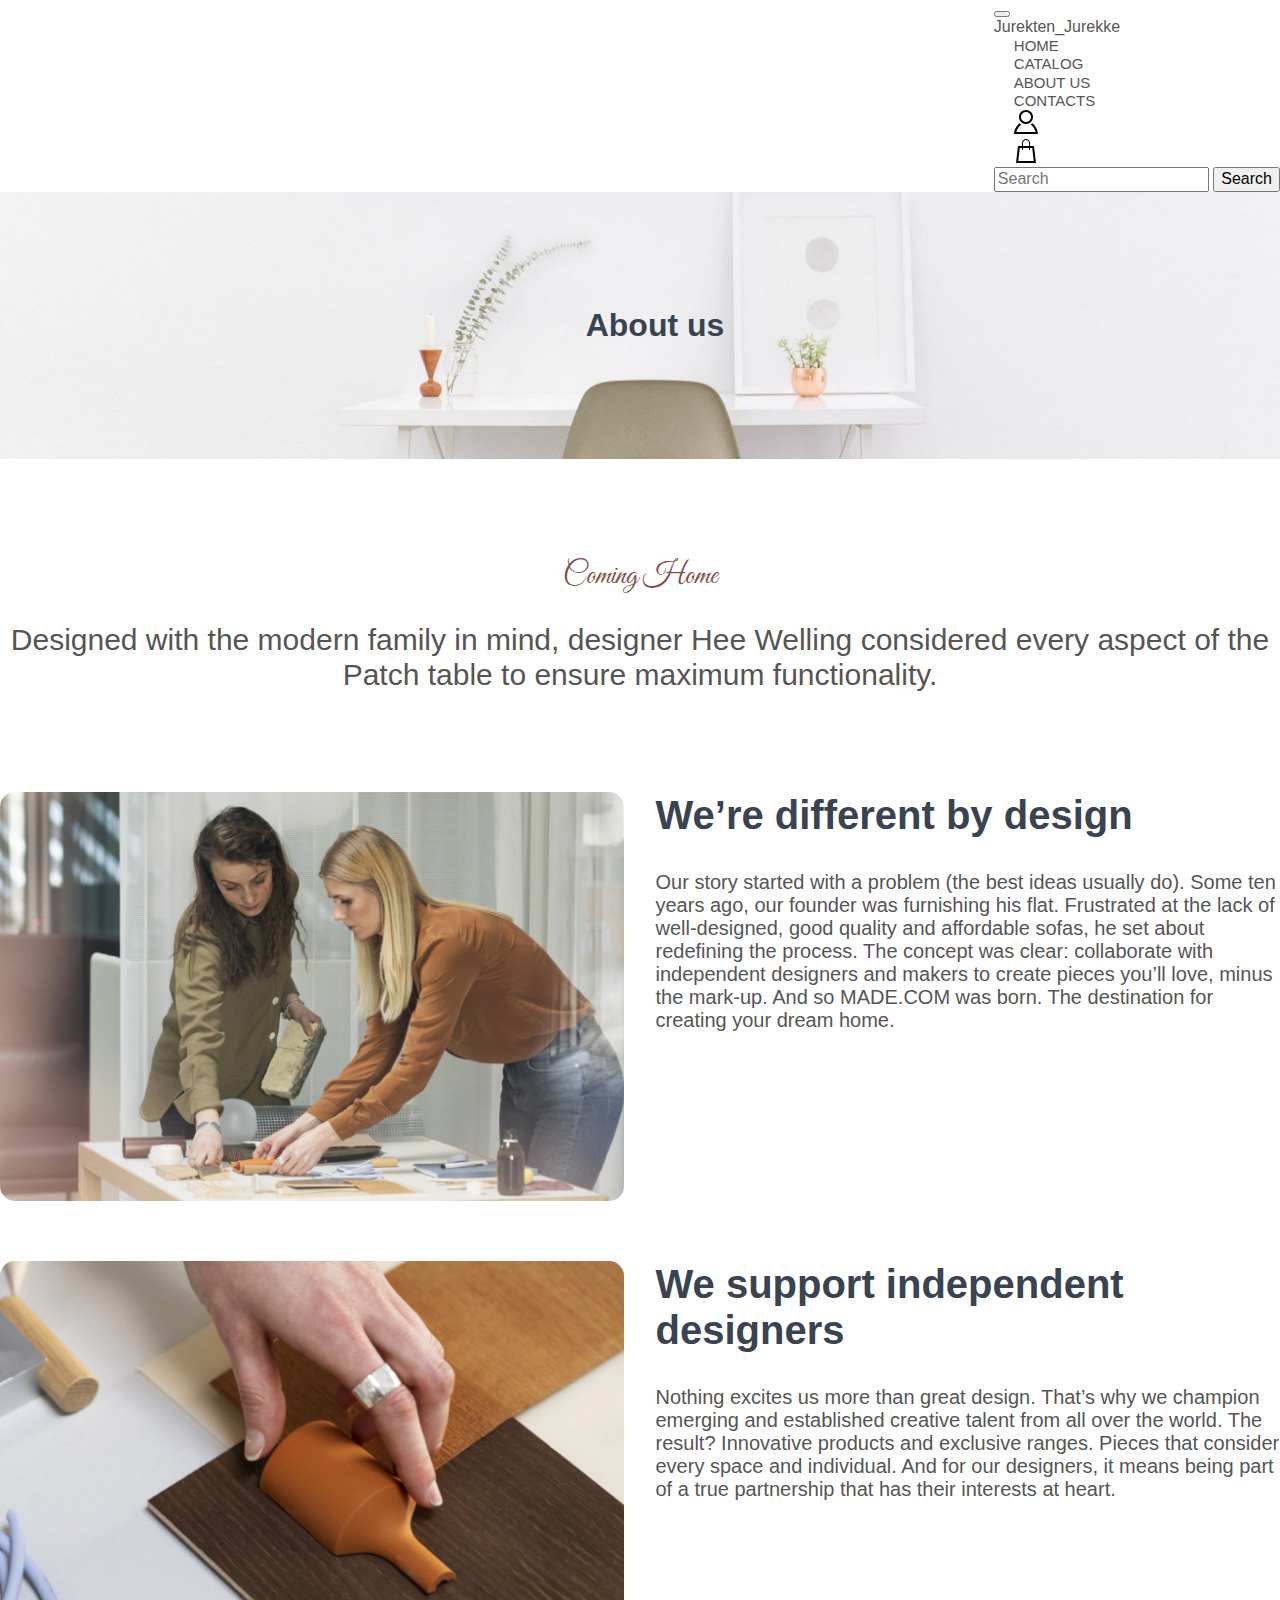
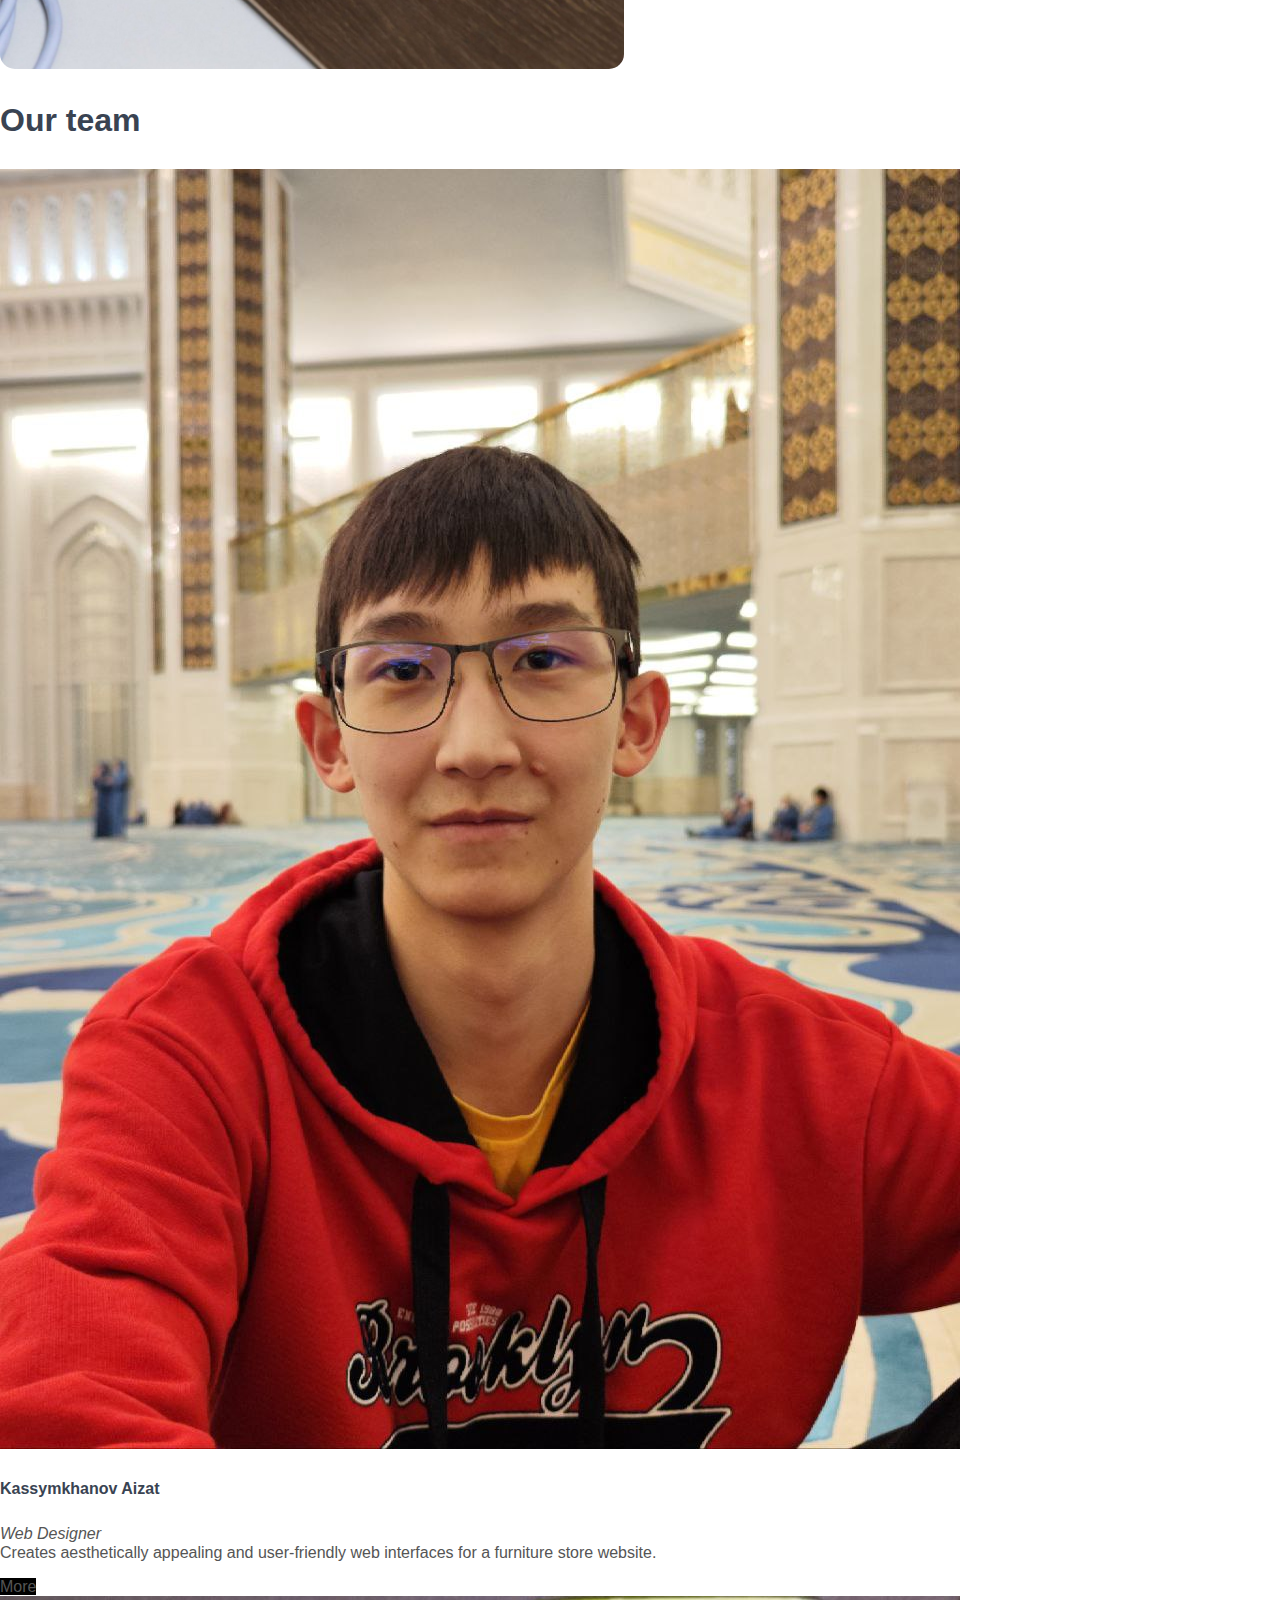
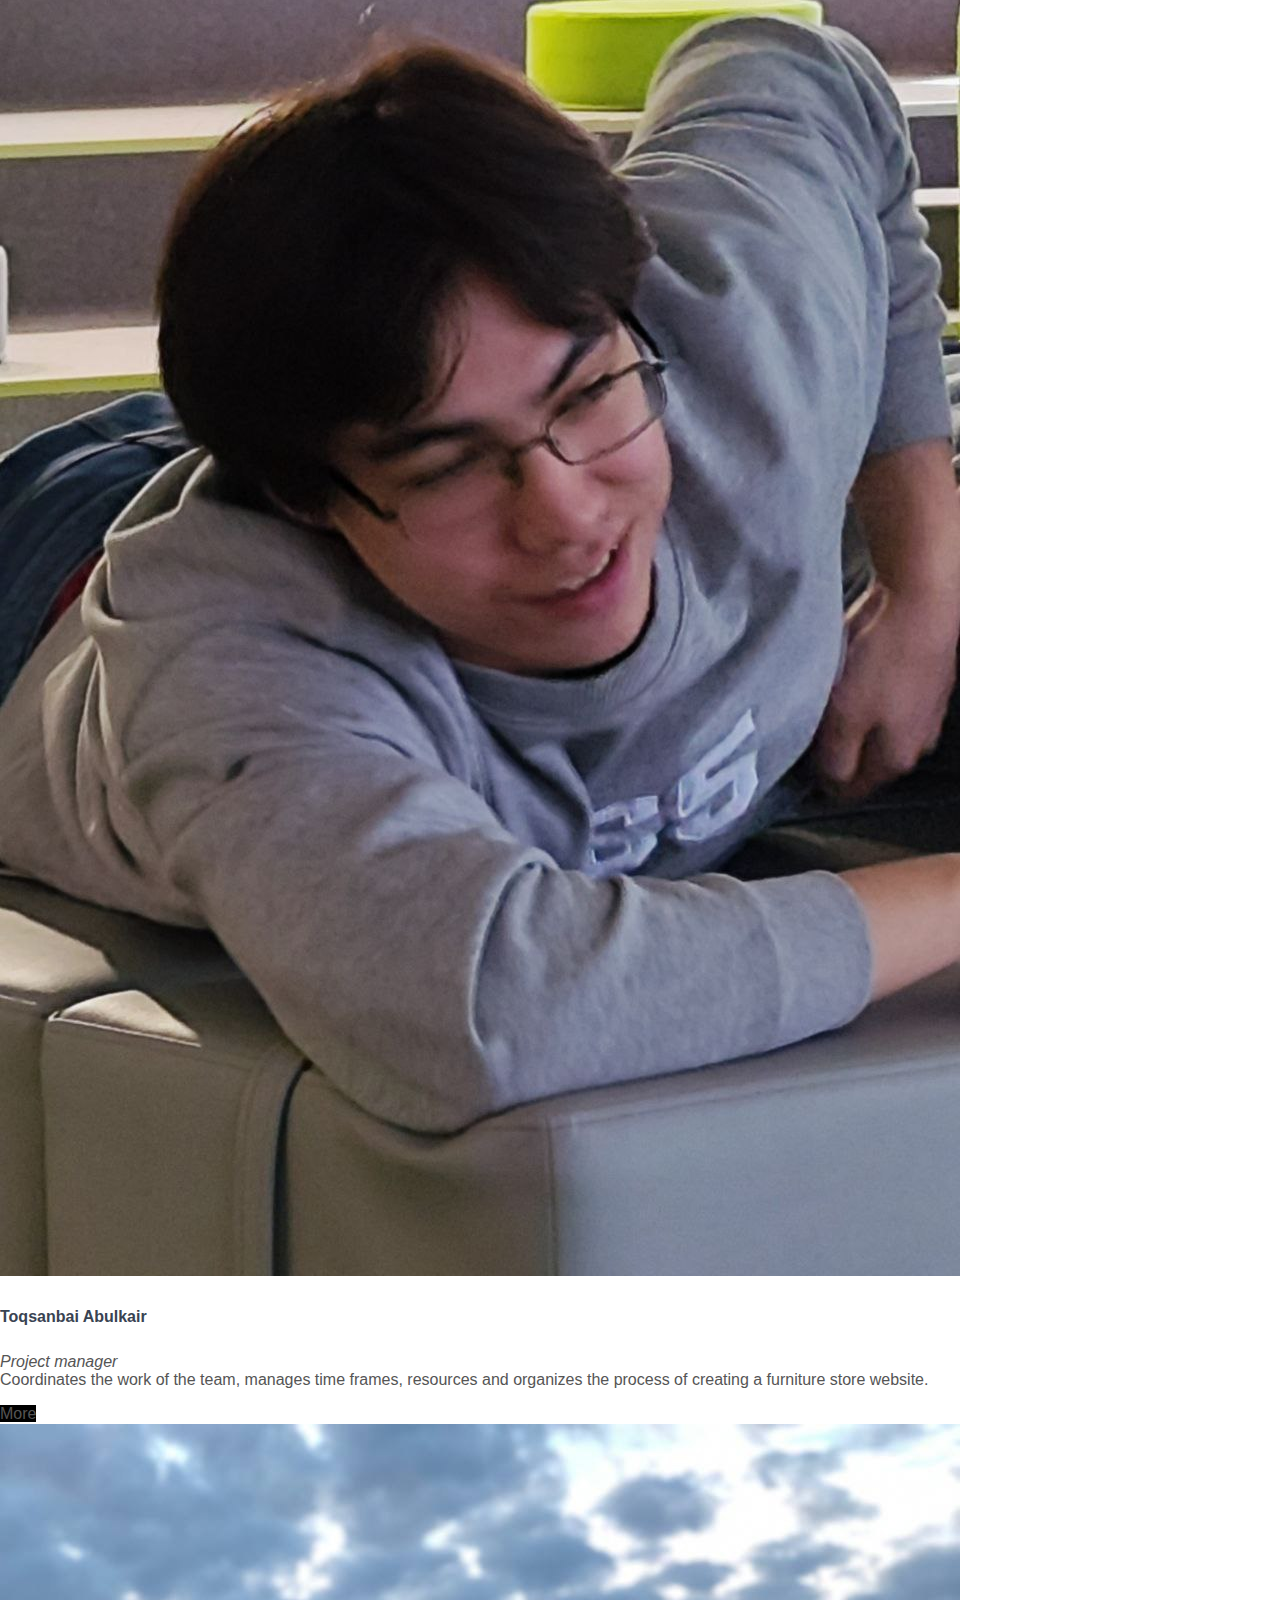
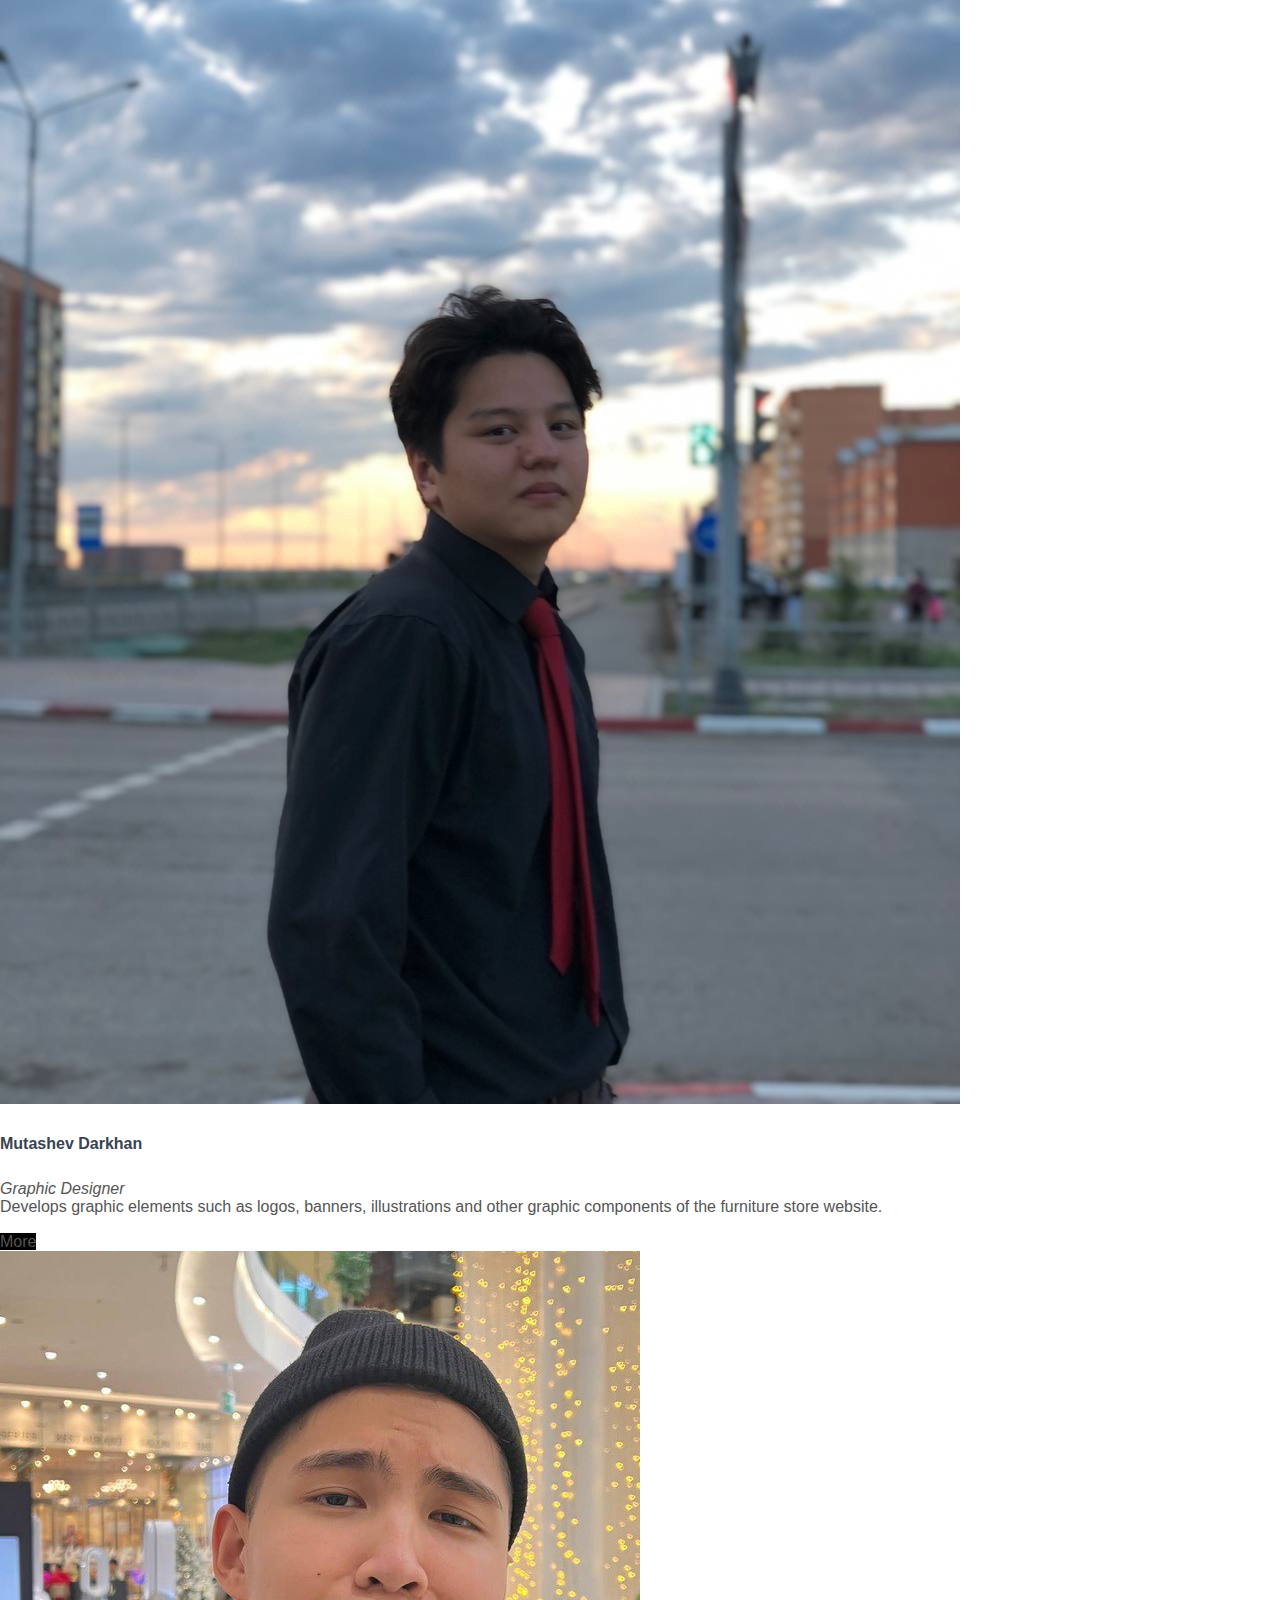
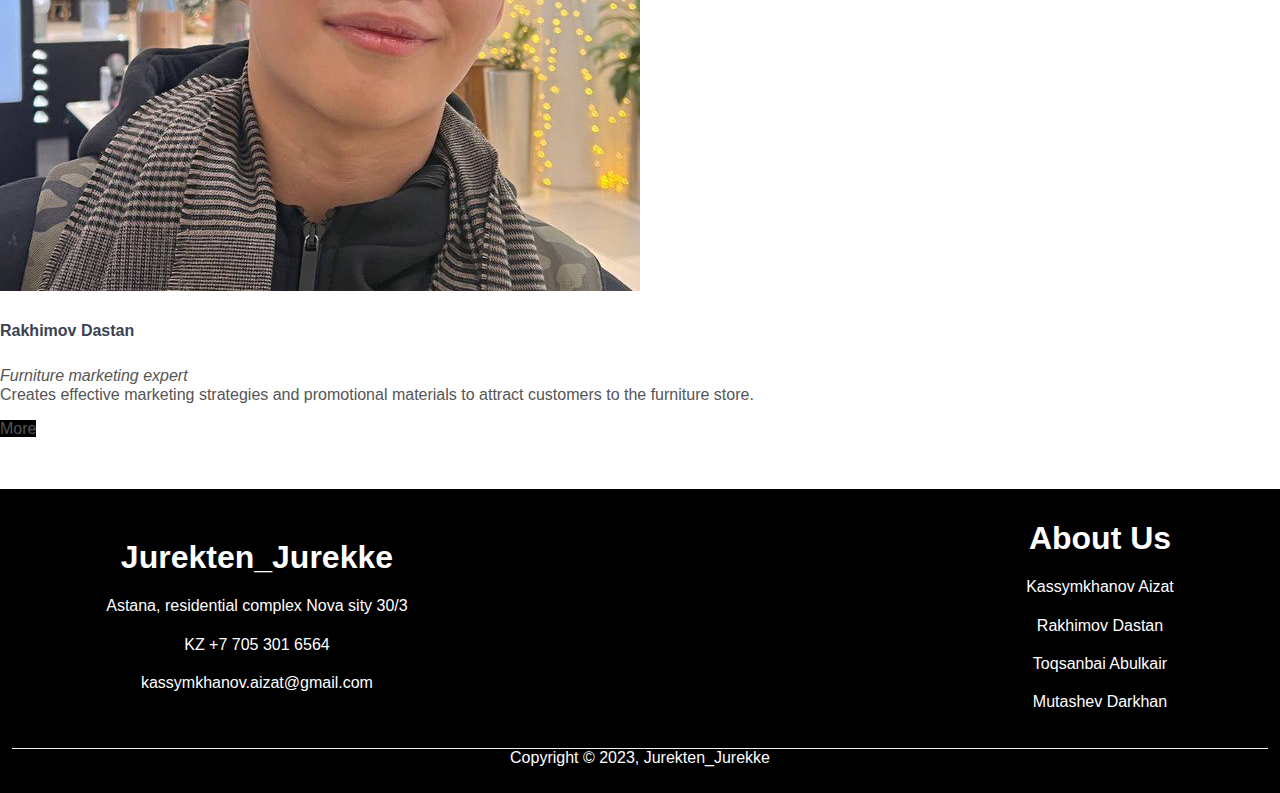
==== jurekten_jurekke/about-us.html @ 82049934 "Add files via upload" ====
<!DOCTYPE html>
<html>
  <head>
    <meta charset="utf-8" />
    <title>Jurekten_Jurekke-home-page</title>
    <link rel="stylesheet" href="../css/slick.css" />
    <link rel="stylesheet" href="../css/slick-theme.css" />
    <link rel="preconnect" href="https://fonts.googleapis.com" />
    <link rel="preconnect" href="https://fonts.gstatic.com" crossorigin />
    <link rel="preconnect" href="https://fonts.googleapis.com" />
    <link rel="preconnect" href="https://fonts.gstatic.com" crossorigin />
    <link
      href="https://fonts.googleapis.com/css2?family=Great+Vibes&display=swap"
      rel="stylesheet"
    />
    <link rel="stylesheet" href="../css/normalize.css" />
    <link href="https://cdn.jsdelivr.net/npm/bootstrap@5.3.0-alpha3/dist/css/bootstrap.min.css" rel="stylesheet" integrity="sha384-KK94CHFLLe+nY2dmCWGMq91rCGa5gtU4mk92HdvYe+M/SXH301p5ILy+dN9+nJOZ" crossorigin="anonymous">
    <script src="https://cdn.jsdelivr.net/npm/bootstrap@5.3.0-alpha3/dist/js/bootstrap.bundle.min.js" integrity="sha384-ENjdO4Dr2bkBIFxQpeoTz1HIcje39Wm4jDKdf19U8gI4ddQ3GYNS7NTKfAdVQSZe" crossorigin="anonymous"></script>
    <link rel="stylesheet" href="../css/about-us.css" />
    <link rel="icon" type="image/x-icon" href="/img/favicon_io (1)/favicon.ico">
  </head>
  <body>
    <header class="header" id="header">
      <div class="container">
        <nav class="navbar navbar-expand-lg bg-body-tertiary">
          <div class="container-fluid">
            <button
              class="navbar-toggler"
              type="button"
              data-bs-toggle="collapse"
              data-bs-target="#navbarTogglerDemo01"
              aria-controls="navbarTogglerDemo01"
              aria-expanded="false"
              aria-label="Toggle navigation"
            >
              <span class="navbar-toggler-icon"></span>
            </button>
            <div class="collapse navbar-collapse" id="navbarTogglerDemo01">
              <a class="navbar-brand" href="/index.html">Jurekten_Jurekke</a>
              <ul class="navbar-nav me-auto mb-2 mb-lg-0">
                <li class="nav-item">
                  <a class="nav-link active" href="/index.html">Home</a>
                </li>
                <li class="nav-item">
                  <a class="nav-link" href="../jurekten_jurekke/catalog.html"
                    >Catalog</a
                  >
                </li>
                <li class="nav-item">
                  <a class="nav-link" href="../jurekten_jurekke/about-us.html"
                    >About Us</a
                  >
                </li>
                <li class="nav-item">
                  <a class="nav-link disabled">Contacts</a>
                </li>
                <li class="nav-item">
                  <a class="nav-link" href="../jurekten_jurekke/account.html">
                    <svg
                      xmlns="http://www.w3.org/2000/svg"
                      width="24"
                      height="24"
                      viewBox="0 0 24 24"
                    >
                      <path
                        d="M12 2c2.757 0 5 2.243 5 5.001 0 2.756-2.243 5-5 5s-5-2.244-5-5c0-2.758 2.243-5.001 5-5.001zm0-2c-3.866 0-7 3.134-7 7.001 0 3.865 3.134 7 7 7s7-3.135 7-7c0-3.867-3.134-7.001-7-7.001zm6.369 13.353c-.497.498-1.057.931-1.658 1.302 2.872 1.874 4.378 5.083 4.972 7.346h-19.387c.572-2.29 2.058-5.503 4.973-7.358-.603-.374-1.162-.811-1.658-1.312-4.258 3.072-5.611 8.506-5.611 10.669h24c0-2.142-1.44-7.557-5.631-10.647z"
                      />
                    </svg>
                  </a>
                </li>
                <li class="nav-item">
                  <a class="nav-link" href="../jurekten_jurekke/cart.html">
                    <svg
                      xmlns="http://www.w3.org/2000/svg"
                      width="24"
                      height="24"
                      viewBox="0 0 24 24"
                    >
                      <path
                        d="M20 7h-4v-3c0-2.209-1.791-4-4-4s-4 1.791-4 4v3h-4l-2 17h20l-2-17zm-11-3c0-1.654 1.346-3 3-3s3 1.346 3 3v3h-6v-3zm-4.751 18l1.529-13h2.222v1.5c0 .276.224.5.5.5s.5-.224.5-.5v-1.5h6v1.5c0 .276.224.5.5.5s.5-.224.5-.5v-1.5h2.222l1.529 13h-15.502z"
                      />
                    </svg>
                  </a>
                </li>
              </ul>
              <form class="d-flex" role="search">
                <input
                  class="form-control me-2"
                  type="search"
                  placeholder="Search"
                  aria-label="Search"
                />
                <button class="btn btn-outline-success" type="submit">
                  <a href="../jurekten_jurekke/catalog.html">Search</a>
                </button>
              </form>
            </div>
          </div>
        </nav>
      </div>
    </header>
    <div class="img__text">
      <h1 style="margin-top: 9%; margin-bottom: 9%; margin-left: 30px">
        About us
      </h1>
    </div>
    <section class="welcome">
      <div class="container">
        <div class="welcome-inner">
          <h1 class="title">Coming Home</h1>
          <p class="welcome-text">
            Designed with the modern family in mind, designer Hee Welling
            considered every aspect of the Patch table to ensure maximum
            functionality.
          </p>
        </div>
      </div>
    </section>
    <section class="section-container">
      <div class="container">
        <div class="section-content">
          <div class="section-image">
            <img src="/img/contact_1.jpg" alt="Фото" />
          </div>
          <div class="section-text">
            <h2>We’re different by design</h2>
            <p>
              Our story started with a problem (the best ideas usually do). Some
              ten years ago, our founder was furnishing his flat. Frustrated at
              the lack of well-designed, good quality and affordable sofas, he
              set about redefining the process. The concept was clear:
              collaborate with independent designers and makers to create pieces
              you’ll love, minus the mark-up. And so MADE.COM was born. The
              destination for creating your dream home.
            </p>
          </div>
        </div>
      </div>
    </section>
    <br />
    <br />
    <br />
    <section class="section-container">
      <div class="container">
        <div class="section-content">
          <div class="section-image">
            <img src="/img/contact_2-1536x1006.jpg" alt="Фото" />
          </div>
          <div class="section-text">
            <h2>We support independent designers</h2>
            <p>
              Nothing excites us more than great design. That’s why we champion
              emerging and established creative talent from all over the world.
              The result? Innovative products and exclusive ranges. Pieces that
              consider every space and individual. And for our designers, it
              means being part of a true partnership that has their interests at
              heart.
            </p>
          </div>
        </div>
      </div>
    </section>
    <br>
          <div class="container" style = "padding-bottom: 50px;">
            <h1 style="margin: 10px 0 30px">
              Our team
            </h1>
            <div class="row row-cols-1 row-cols-md-2 g-4">
              <div class="col-sm-12 col-md-6 col-lg-4">
                <div class="card h-100">
                  <img
                    src="/img/msg-916537334-52726.jpg"
                    class="card-img-top"
                    alt="scratch"
                  />
                  <div class="card-body">
                    <h5 class="card-title">Kassymkhanov Aizat</h5>
                    <p class="card-text">
                      <em>Web Designer</em>
                      <br>
                      Creates aesthetically appealing and user-friendly web interfaces for a furniture store website.
                      <br>
                    </p>
                    <a href="/jurekten_jurekke/info.html" class="btn btn-primary"
              >More</a>
                  </div>
                </div>
              </div>
              <div class=" col-sm-12 col-md-6 col-lg-4">
                <div class="card h-100">
                  <img
                    src="/img/msg-916537334-52732.jpg"
                    class="card-img-top"
                    alt="..."
                  />
                  <div class="card-body">
                    <h5 class="card-title">Toqsanbai Abulkair</h5>
                    <p class="card-text">
                      <em>Project manager</em>
                      <br>
                      Coordinates the work of the team, manages time frames, resources and organizes the process of creating a furniture store website.
                      <br>
                    </p>
                    <a href="/jurekten_jurekke/info.html" class="btn btn-primary"
              >More</a>
                  </div>
                </div>
              </div>
              <div class=" col-sm-12 col-md-6 col-lg-4">
                <div class="card h-100">
                  <img
                    src="/img/photo_2023-04-19_10-31-04.jpg"
                    class="card-img-top"
                    alt="..."
                  />
                  <div class="card-body">
                    <h5 class="card-title">Mutashev Darkhan</h5>
                    <p class="card-text">
                      <em>Graphic Designer</em>
                      <br>
                      Develops graphic elements such as logos, banners, illustrations and other graphic components of the furniture store website.
                    </p>
                    <a href="/jurekten_jurekke/info.html" class="btn btn-primary"
              >More</a>
                  </div>
                </div>
              </div>
              <div class=" col-sm-12 col-md-6 col-lg-4">
                <div class="card h-100">
                  <img
                    src="/img/photo_2023-05-03_10-28-27.jpg"
                    class="card-img-top"
                    alt="..."
                  />
                  <div class="card-body">
                    <h5 class="card-title">Rakhimov Dastan</h5>
                    <p class="card-text">
                      <em>Furniture marketing expert</em>
                      <br>
                      Creates effective marketing strategies and promotional materials to attract customers to the furniture store.
                      <br>
                    
                    </p>
                    <a href="/jurekten_jurekke/info.html" class="btn btn-primary"
              >More</a>
                  </div>
                </div>
              </div>
            </div>
          </div>
        </div>
      </div>
    </div>
    <footer>
      <div class="container-fluid">
        <div class="row footer__inner">
          <div class="col-12 col-md-6 company__info">
            <ul class="company__info__inner">
              <h1 class="company__name">Jurekten_Jurekke</h1>
              <li class="company__info__item">
                Astana, residential complex Nova sity 30/3
              </li>
              <li class="company__info__item">KZ +7 705 301 6564</li>
              <li class="company__info__item">kassymkhanov.aizat@gmail.com</li>
            </ul>
          </div>
          <div class="col-12 col-md-6 authors">
            <div class="about__us">
              <ul class="about__us__inner">
                <h1 class="about__us__text">About Us</h1>
                <li class="authors__name">Kassymkhanov Aizat</li>
                <li class="authors__name">Rakhimov Dastan</li>
                <li class="authors__name">Toqsanbai Abulkair</li>
                <li class="authors__name">Mutashev Darkhan</li>
              </ul>
            </div>
          </div>
        </div>
        <p class="footer__text">Copyright &copy; 2023, Jurekten_Jurekke</p>
      </div>
    </footer>
    <script src="https://ajax.googleapis.com/ajax/libs/jquery/3.6.4/jquery.min.js"></script>
    <script src="/js/slick.min.js"></script>
    <script src="/js/main.js"></script>
  </body>
</html>
---- css/about-us.css ----
*,                     /*                                  general style for all pages >                                       */
*::after,                 
*::before {
  box-sizing: border-box;
  font-family: -apple-system, BlinkMacSystemFont, "segoe ui", roboto, oxygen,
    ubuntu, cantarell, "fira sans", "droid sans", "helvetica neue", Arial,
    sans-serif;
  font-size: 16px;
  -webkit-font-smoothing: antialiased;
  -moz-osx-font-smoothing: grayscale;
}

html {
  scroll-behavior: smooth;
  height: 100%;
}

body {
  position: relative;
  min-height: 100%;
  color: #555555;
  background-color: #ffffff;
}

ul {
  padding: 0;
  margin: 0;
  list-style: none;
}

li {
  padding-left: 0;
}

a {
  text-decoration: none;
  color: inherit;
}

hr {
  color: #aaa;
}

h1,
h2,
h3,
h4,
h5 {
  color: #394352;
}

nav a:hover {
  border-bottom: 1px solid #aaa;
}

nav {
  background-color: #ffffff;
  display: flex;
  flex-grow: 1;
  flex-basis: 0;
  justify-content: flex-end;
  align-content: center;
  align-items: center;
}

.menu__list {
  display: flex;
  align-items: center;
}

.menu__item {
  padding-left: 10px;
}

.menu__icons {
  margin-left: 180px;
  display: flex;
  justify-content: space-between;
}

.menu__icons__item {
  margin-right: 10px;
  padding-left: 10px;
}

.menu__link,
.nav-link {
  font-size: 15px;
  text-transform: uppercase;
  padding: 0px 20px;
  transition: all 0.2s;
} /*                        < general style for all pages                                 */

/*                         about-us-page style >                                 */

.img1 {
  width: 800px;
  height: 600px;
}

.img__text1 {
  background-size: cover;
  width: 100%;
  display: flex;
  justify-content: center;
  align-items: center;
}

.img__text {
  background-image: url(/img/breadcrumb-bg.jpg);
  background-size: cover;
  width: 100%;
  display: flex;
  justify-content: center;
  align-items: center;
}

.section-container {
  display: flex;
  align-items: center; /* Выравнивание элементов по вертикали */
}

.section-content {
  width: 100%; /* Ширина содержимого раздела */
  display: flex;
  justify-content: center; /* Выравнивание содержимого по горизонтали */
}

.section-image {
  flex: 1; /* Растягиваемый блок, чтобы занять все доступное пространство */
  padding-right: 10px; /* Отступ справа от фото */
}

.section-text {
  flex: 1; /* Растягиваемый блок, чтобы занять все доступное пространство */
  padding-left: 21px; /* Отступ слева от текста */
}

/* Дополнительные стили для изображения и текста */
.section-image img {
  max-width: 100%; /* Максимальная ширина изображения 100% от родительского блока */
  border-radius: 15px;
}

.section-text h2 {
  margin-top: 0; /* Убираем отступ сверху для заголовка */
  font-size: 40px;
}

.section-text p {
  font-size: 20px;
}

.team-section {
  text-align: center; /* Выравнивание заголовка по центру */
  margin-bottom: 30px;
}

.team-title {
  margin-bottom: 20px; /* Отступ снизу от заголовка */
  font-size: 36px;
}

.team-members {
  display: flex;
  justify-content: center; /* Выравнивание участников команды по горизонтали */
  width: 100%;
}

.team-member {
  flex: 1;
  text-align: center;
  padding: 20px;
}

.team-member img {
  width: 300px; /* Ширина фото участника */
  height: 300px; /* Высота фото участника */
  object-fit: cover; /* Масштабирование фото для заполнения области */
}

.team-member h3 {
  margin-top: 10px; /* Отступ сверху от имени участника */
}

.welcome {
  margin-bottom: 100px;
}

.title {
  margin-top: 100px;
  font-weight: lighter;
  font-size: 30px;
  color: #814e46;
  font-family: "Great Vibes", cursive;
}

.welcome-inner {
  margin: auto;
  text-align: center;
}
.welcome-text {
  font-size: 30px;
}
/*                            < about-us-page style                                       */

footer {
  /*                            general style for all pages >                          */
  background-color: black;
  color: white;
  padding: 10px 12px;
  width: 100%;
}

.footer__inner {
  display: flex;
  align-items: center;
  justify-content: space-between;
  width: 85%;
  margin: auto;
}

.company__name,
.about__us__text {
  color: white;
  text-align: center;
}

.company__info__item,
.authors__name {
  padding-bottom: 20px;
  text-align: center;
}

.footer__text {
  border-top: 1px solid #eeeeee;
  text-align: center;
} /*                   < general style for all pages  */

.btn-primary {
  background-color: black;
  border-color: black;
}

.jumbotron {
  margin-left: 50px;
}

.img-fluid {
  width: 500px;
  height: 600px;
}

.jumbotron-fluid {
  margin-top: 50px;
  margin-left: 10px;
  margin-bottom: 30px;
}
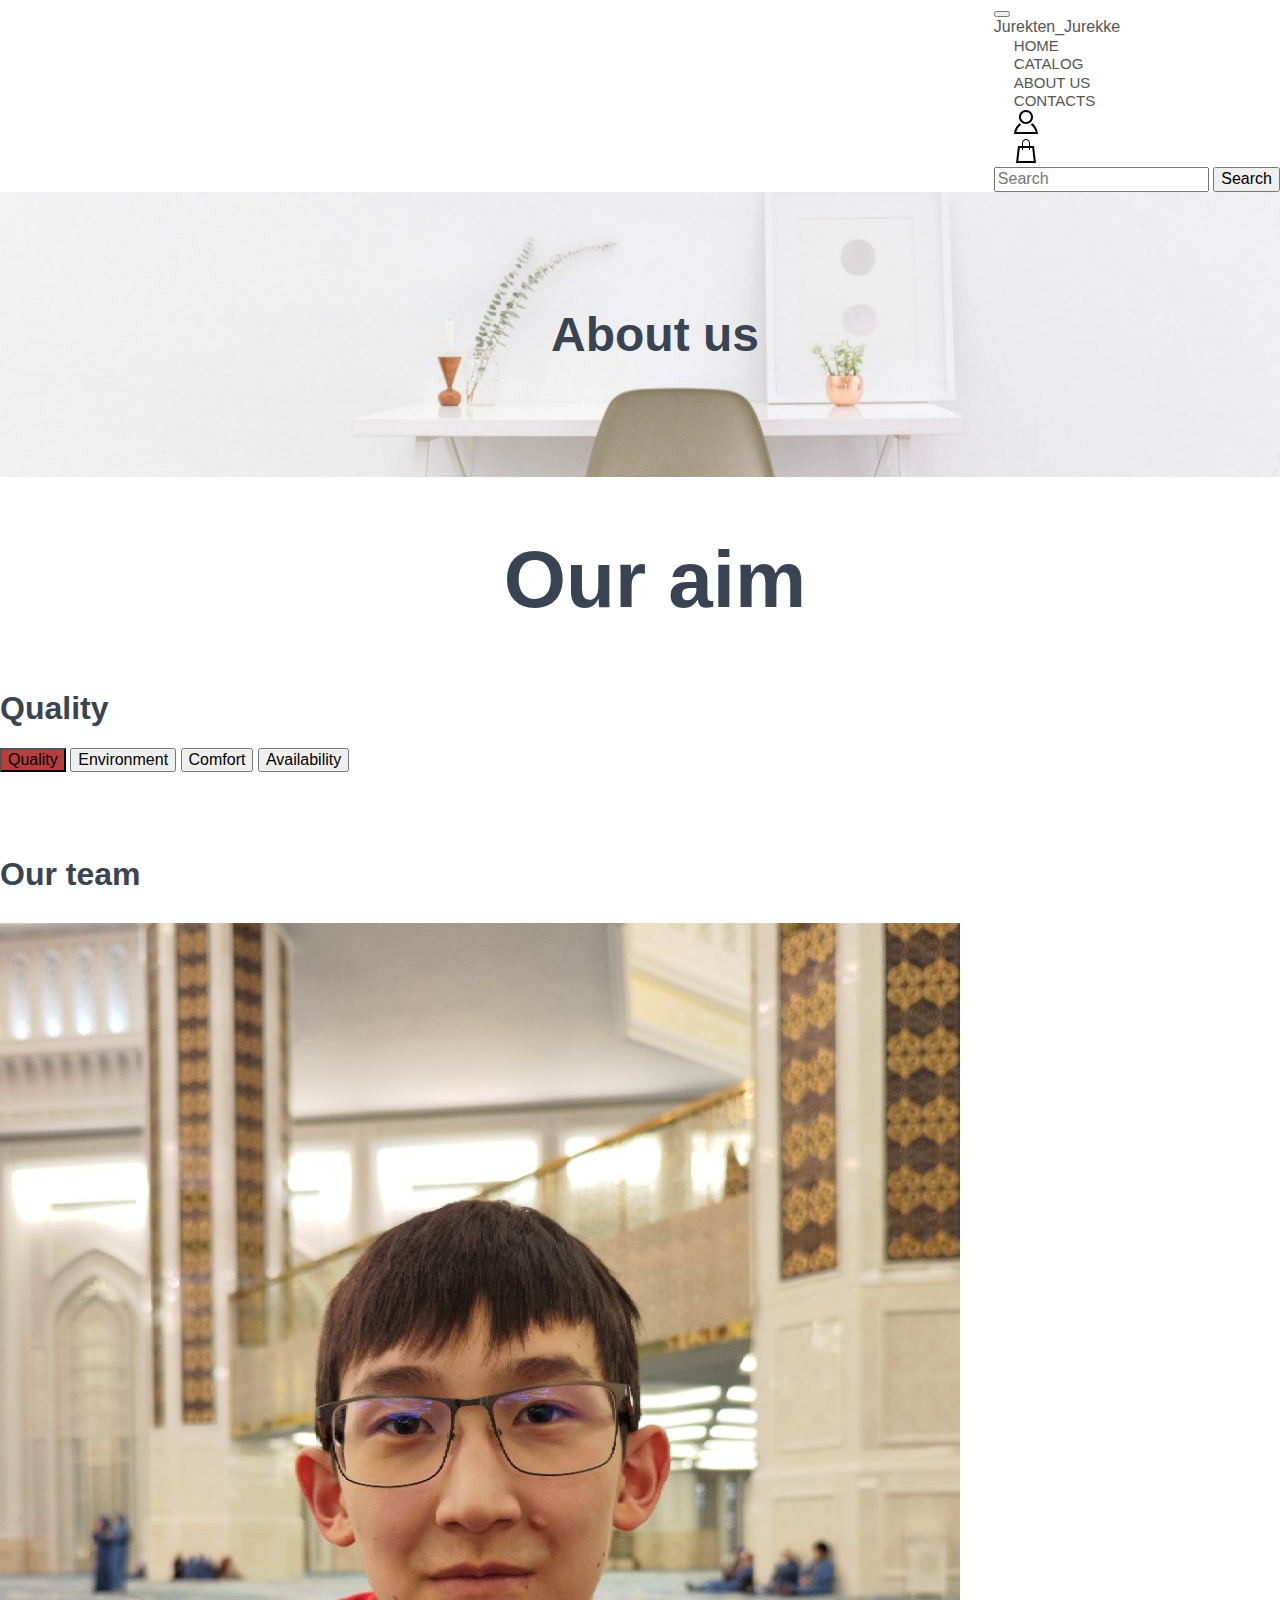
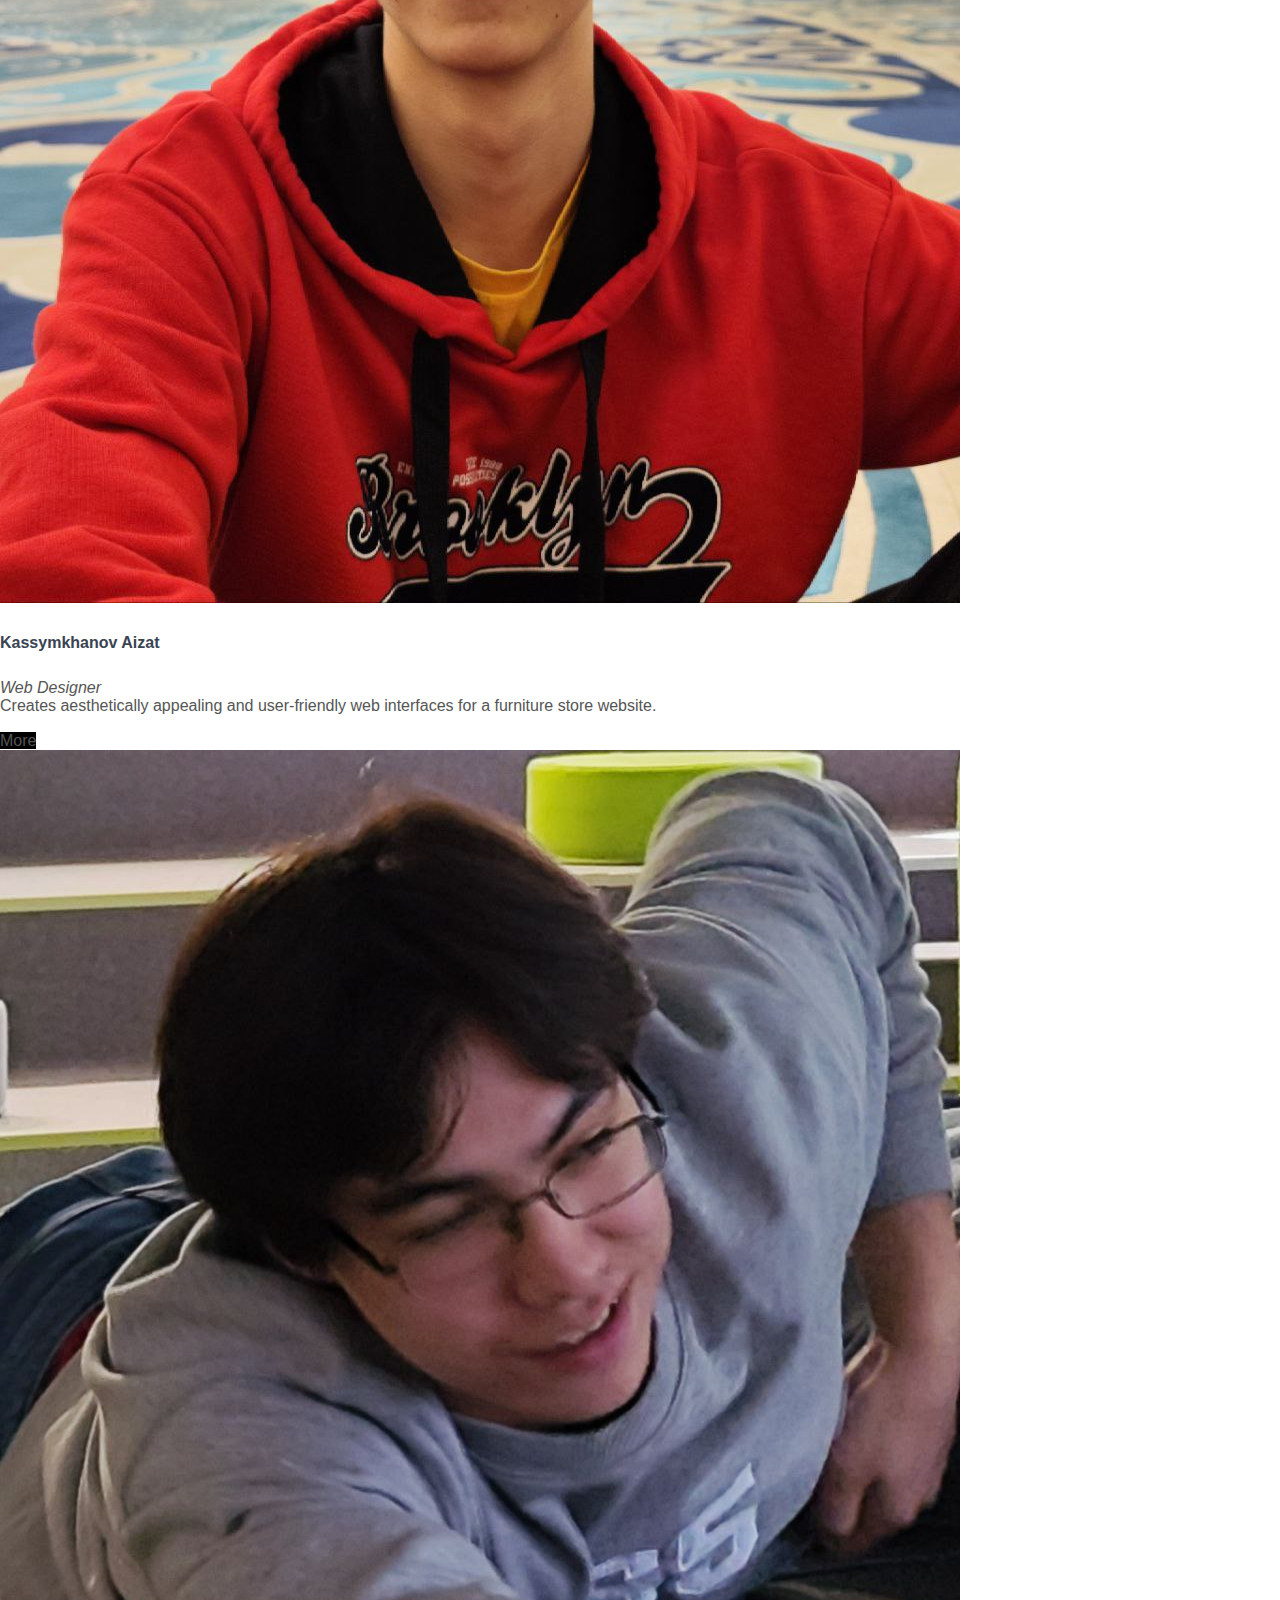
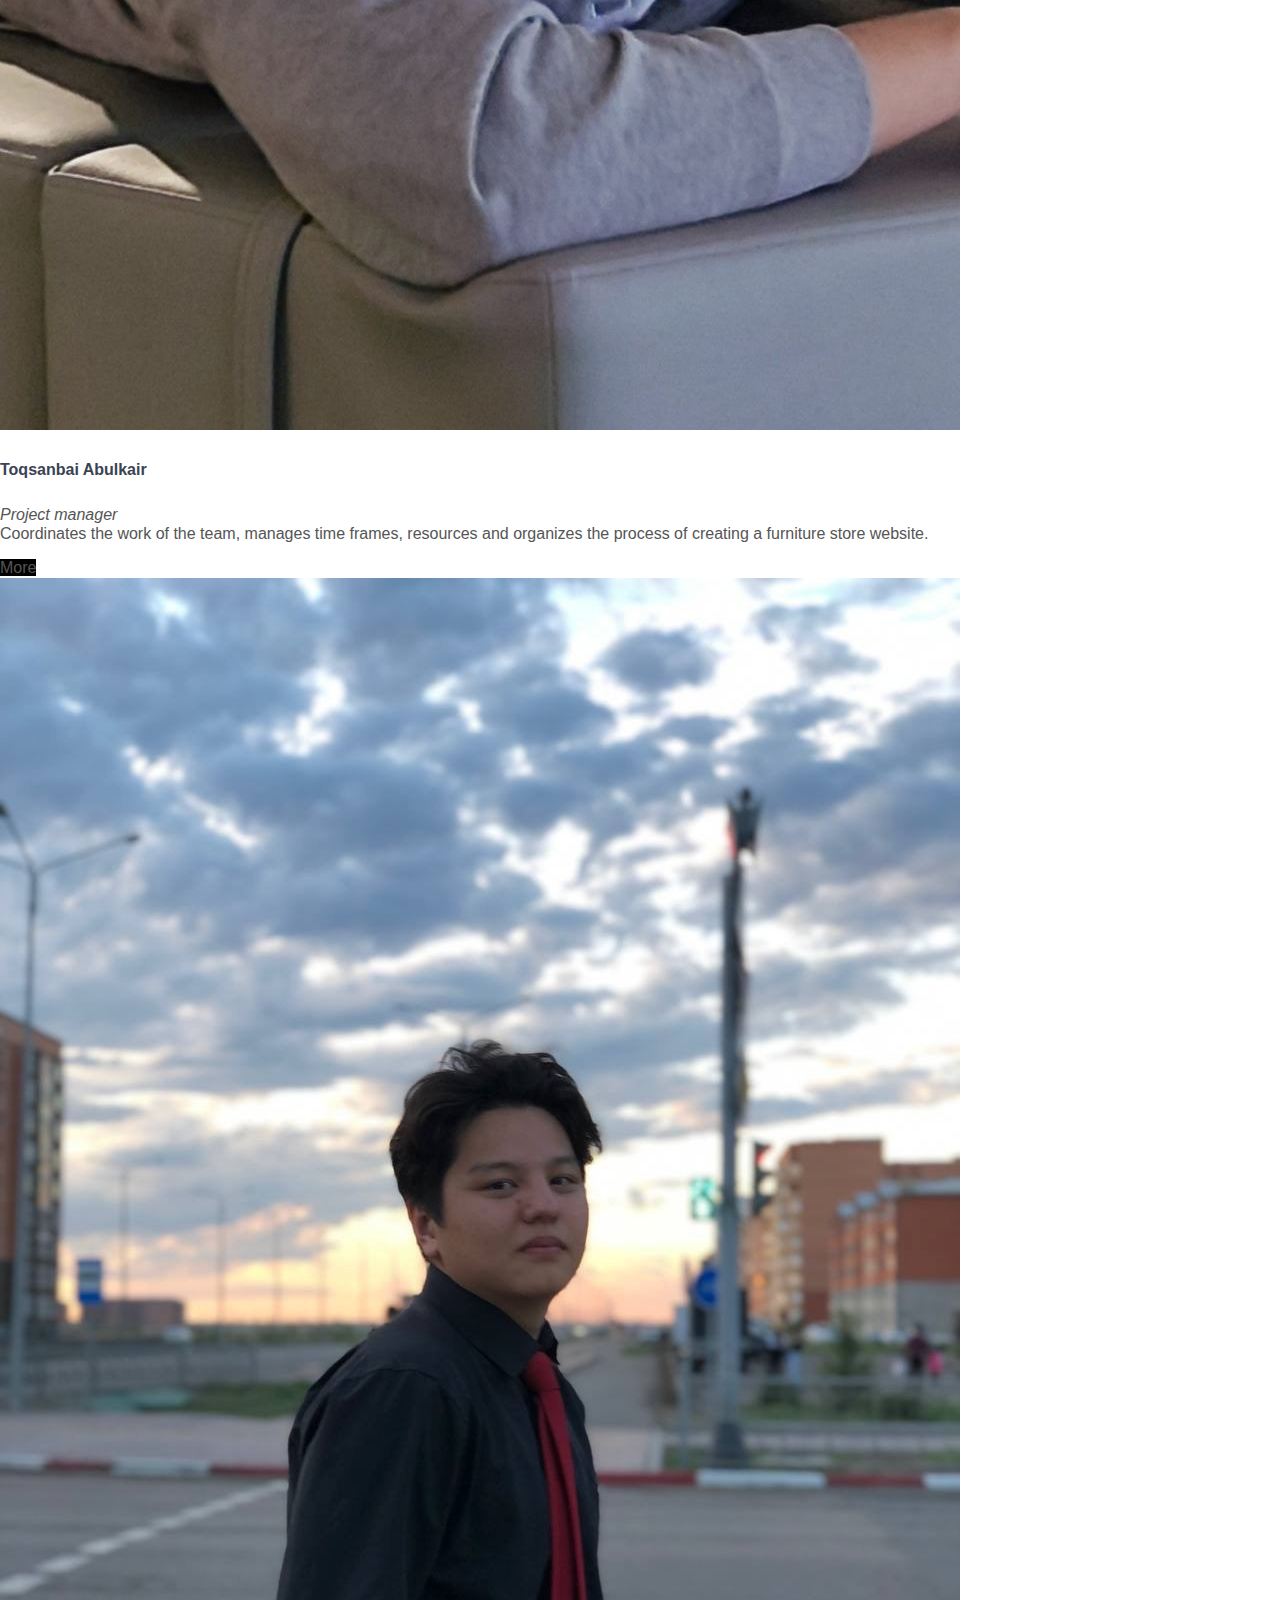
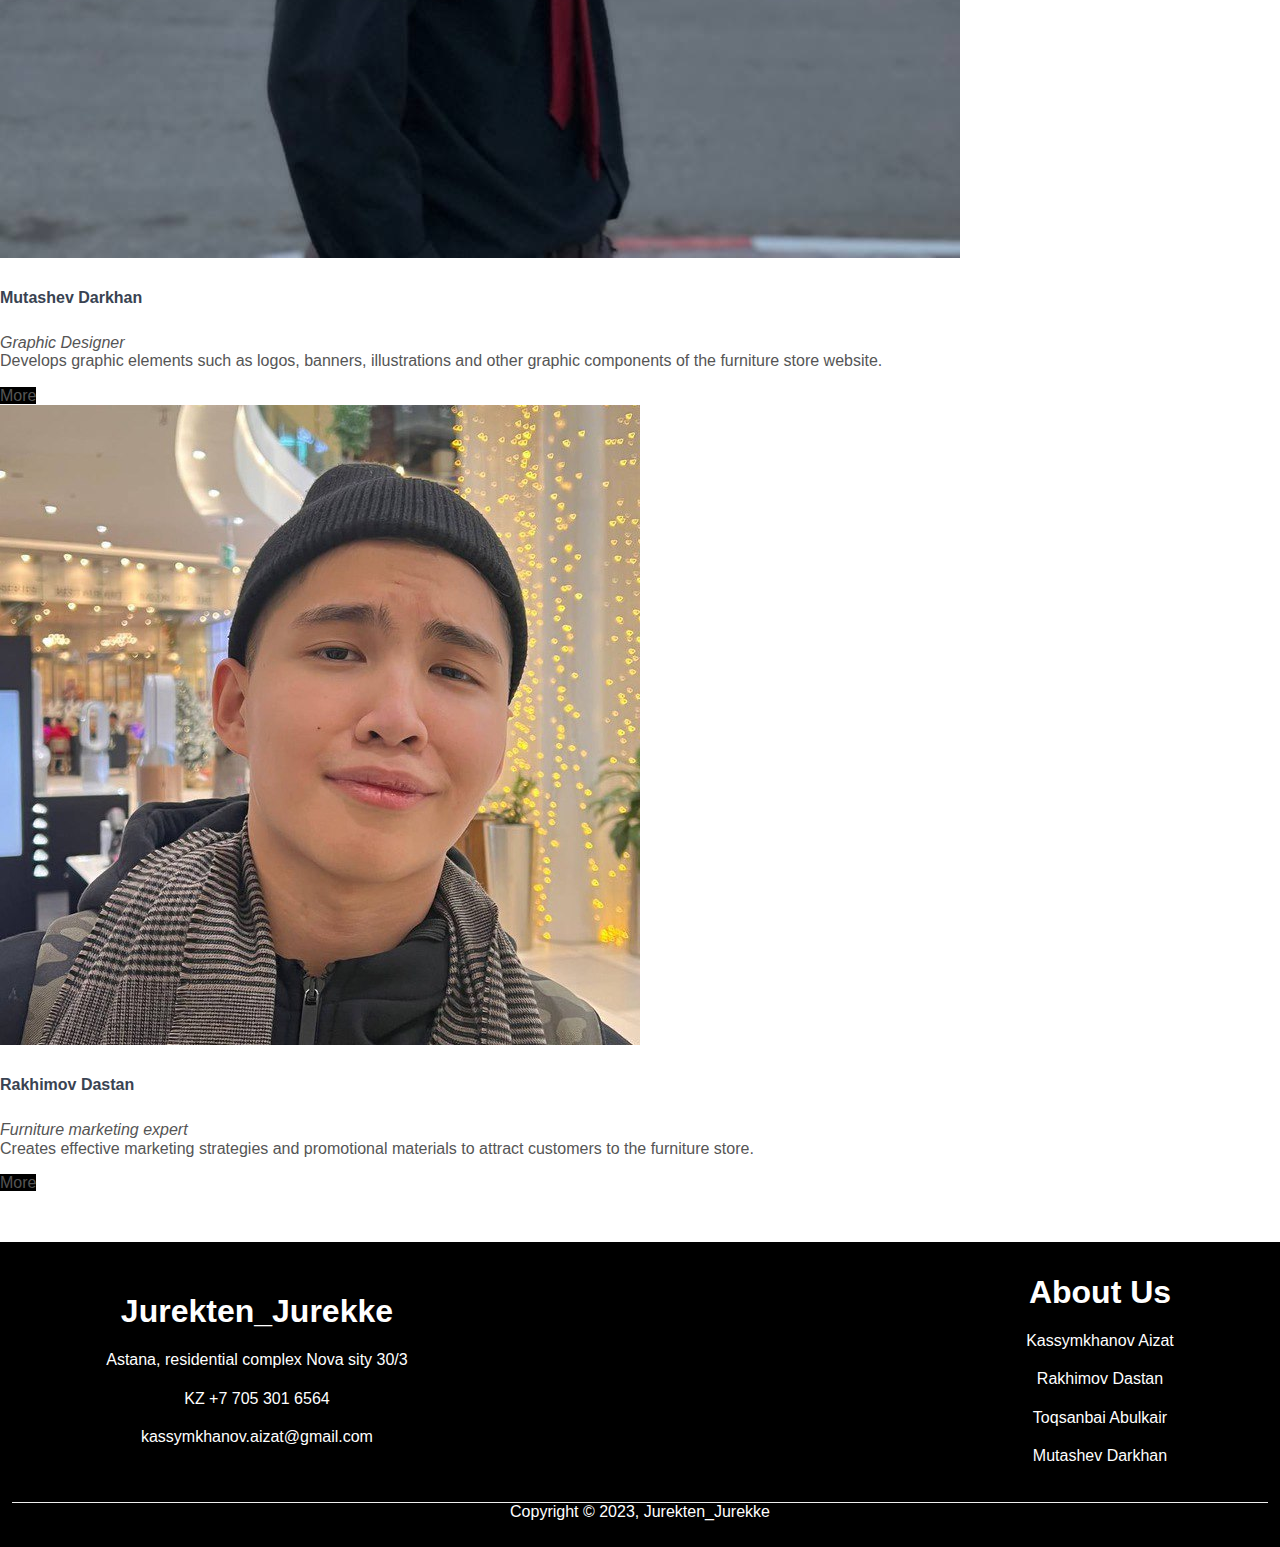
==== commit d36e2135: "Add files via upload" ====
--- a/jurekten_jurekke/about-us.html
+++ b/jurekten_jurekke/about-us.html
@@ -17,7 +17,6 @@
     <link href="https://cdn.jsdelivr.net/npm/bootstrap@5.3.0-alpha3/dist/css/bootstrap.min.css" rel="stylesheet" integrity="sha384-KK94CHFLLe+nY2dmCWGMq91rCGa5gtU4mk92HdvYe+M/SXH301p5ILy+dN9+nJOZ" crossorigin="anonymous">
     <script src="https://cdn.jsdelivr.net/npm/bootstrap@5.3.0-alpha3/dist/js/bootstrap.bundle.min.js" integrity="sha384-ENjdO4Dr2bkBIFxQpeoTz1HIcje39Wm4jDKdf19U8gI4ddQ3GYNS7NTKfAdVQSZe" crossorigin="anonymous"></script>
     <link rel="stylesheet" href="../css/about-us.css" />
-    <link rel="icon" type="image/x-icon" href="/img/favicon_io (1)/favicon.ico">
   </head>
   <body>
     <header class="header" id="header">
@@ -100,66 +99,38 @@
       </div>
     </header>
     <div class="img__text">
-      <h1 style="margin-top: 9%; margin-bottom: 9%; margin-left: 30px">
+      <h1 style="font-size: 300%; margin-top: 9%; margin-bottom: 9%; margin-left: 30px">
         About us
       </h1>
     </div>
-    <section class="welcome">
-      <div class="container">
-        <div class="welcome-inner">
-          <h1 class="title">Coming Home</h1>
-          <p class="welcome-text">
-            Designed with the modern family in mind, designer Hee Welling
-            considered every aspect of the Patch table to ensure maximum
-            functionality.
-          </p>
-        </div>
-      </div>
-    </section>
-    <section class="section-container">
-      <div class="container">
-        <div class="section-content">
-          <div class="section-image">
-            <img src="/img/contact_1.jpg" alt="Фото" />
-          </div>
-          <div class="section-text">
-            <h2>We’re different by design</h2>
-            <p>
-              Our story started with a problem (the best ideas usually do). Some
-              ten years ago, our founder was furnishing his flat. Frustrated at
-              the lack of well-designed, good quality and affordable sofas, he
-              set about redefining the process. The concept was clear:
-              collaborate with independent designers and makers to create pieces
-              you’ll love, minus the mark-up. And so MADE.COM was born. The
-              destination for creating your dream home.
-            </p>
-          </div>
-        </div>
-      </div>
-    </section>
-    <br />
-    <br />
-    <br />
-    <section class="section-container">
-      <div class="container">
-        <div class="section-content">
-          <div class="section-image">
-            <img src="/img/contact_2-1536x1006.jpg" alt="Фото" />
-          </div>
-          <div class="section-text">
-            <h2>We support independent designers</h2>
-            <p>
-              Nothing excites us more than great design. That’s why we champion
-              emerging and established creative talent from all over the world.
-              The result? Innovative products and exclusive ranges. Pieces that
-              consider every space and individual. And for our designers, it
-              means being part of a true partnership that has their interests at
-              heart.
-            </p>
-          </div>
-        </div>
-      </div>
-    </section>
+    <br>
+    <h1 style="font-size: 500%; margin-top: 3%; margin-bottom: 5%; margin-left: 30px; text-align: center;">
+      Our aim
+    </h1>
+    <div id="Quality" class="tabcontent">
+      <h1>Quality</h1>
+    </div>
+    
+    <div id="EnvironmentalFriendliness" class="tabcontent">
+      <h1>Environmental friendliness</h1>   
+    </div>
+    
+    <div id="Comfort" class="tabcontent">
+      <h1>Comfort</h1>
+    </div>
+
+    <div id="Availability" class="tabcontent">
+      <h1>Availability</h1>
+    </div>
+
+    <button class="tablink" onclick="openCity('Quality', this, 'rgb(182, 62, 62)')" id="defaultOpen">Quality</button>
+    <button class="tablink" onclick="openCity('EnvironmentalFriendliness', this, 'rgb(100, 179, 100)')">Environment</button>
+    <button class="tablink" onclick="openCity('Comfort', this, 'rgb(221, 126, 62)')">Comfort</button>
+    <button class="tablink" onclick="openCity('Availability', this, 'rgb(136, 105, 49)')">Availability</button>
+    <br>
+    <br>
+    <br>
+    <br>
     <br>
           <div class="container" style = "padding-bottom: 50px;">
             <h1 style="margin: 10px 0 30px">
@@ -248,9 +219,7 @@
               </div>
             </div>
           </div>
-        </div>
-      </div>
-    </div>
+     
     <footer>
       <div class="container-fluid">
         <div class="row footer__inner">
@@ -280,7 +249,28 @@
       </div>
     </footer>
     <script src="https://ajax.googleapis.com/ajax/libs/jquery/3.6.4/jquery.min.js"></script>
-    <script src="/js/slick.min.js"></script>
-    <script src="/js/main.js"></script>
+    <script>function openCity(cityName, elmnt, color) {
+      // Hide all elements with class="tabcontent" by default */
+      var i, tabcontent, tablinks;
+      tabcontent = document.getElementsByClassName("tabcontent");
+      for (i = 0; i < tabcontent.length; i++) {
+        tabcontent[i].style.display = "none";
+      }
+    
+      // Remove the background color of all tablinks/buttons
+      tablinks = document.getElementsByClassName("tablink");
+      for (i = 0; i < tablinks.length; i++) {
+        tablinks[i].style.backgroundColor = "";
+      }
+    
+      // Show the specific tab content
+      document.getElementById(cityName).style.display = "block";
+    
+      // Add the specific color to the button used to open the tab content
+      elmnt.style.backgroundColor = color;
+    }
+    
+    // Get the element with id="defaultOpen" and click on it
+    document.getElementById("defaultOpen").click();</script>
   </body>
 </html>
